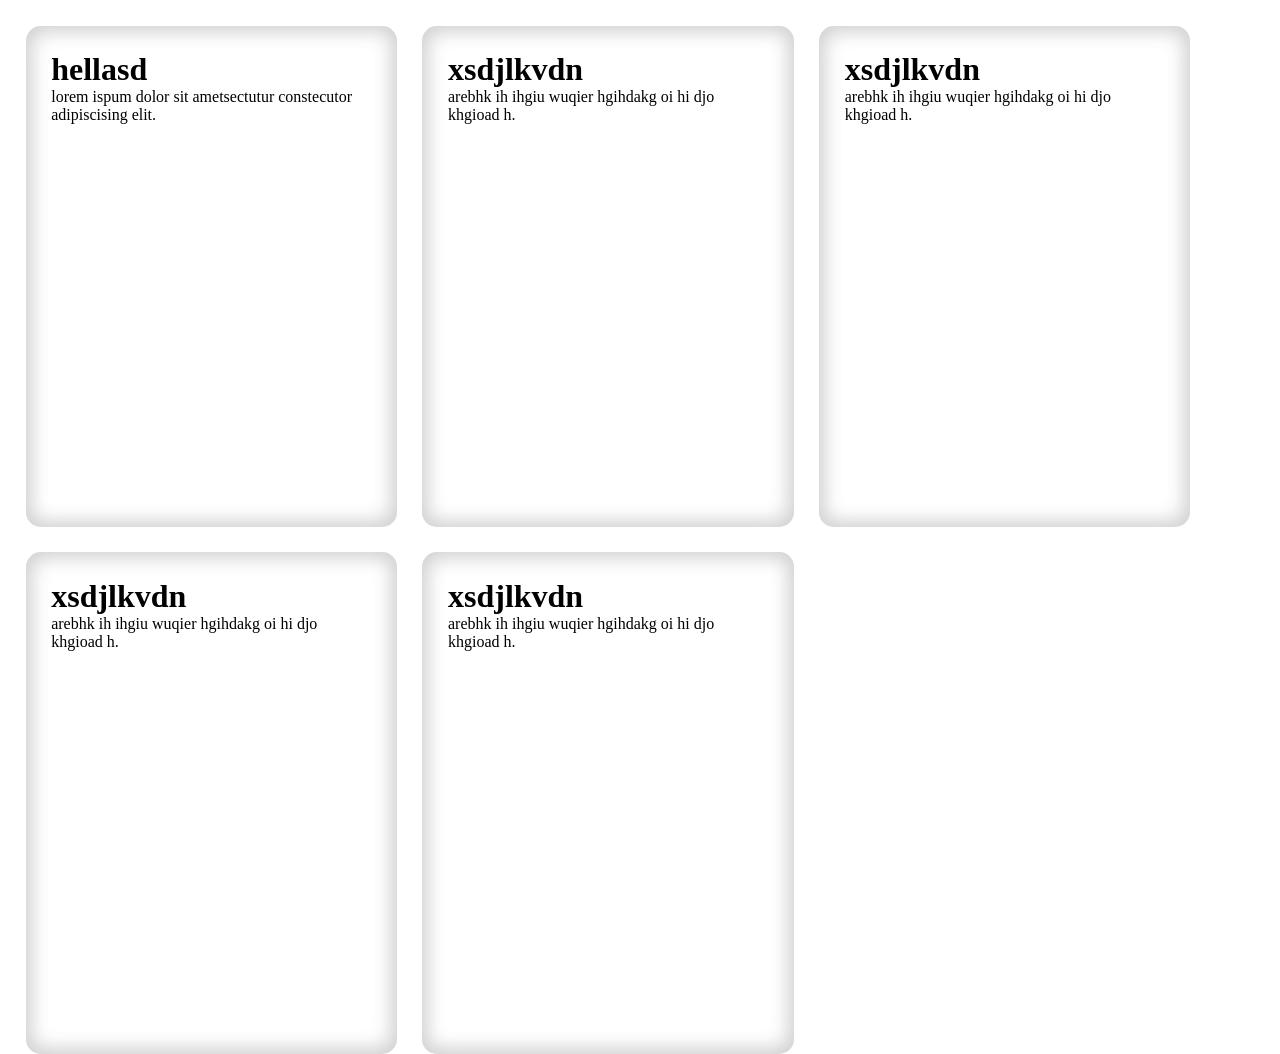
==== order layout.html @ 30a9b74c "Improvised the product layout - i guess. Have to improve the logic and code" ====
<!DOCTYPE html>
<html lang="en">
<head>
    <meta charset="UTF-8">
    <meta name="viewport" content="width=device-width, initial-scale=1.0">
    <title>layout</title>
</head>
<body>
    <div class="card"></div>

</body>
<script>
let products = [
    {
    name : "hellasd",
    img : "4k Desktop Wallpapers Pc.jpg",
    des : "lorem ispum dolor sit ametsectutur constecutor adipiscising elit."
    },
    {
    name : "xsdjlkvdn",
    img : "4k Desktop Wallpapers Pc.jpg",
    des : "arebhk  ih ihgiu wuqier hgihdakg oi hi djo khgioad h."
    },
    {
    name : "xsdjlkvdn",
    img : "4k Desktop Wallpapers Pc.jpg",
    des : "arebhk  ih ihgiu wuqier hgihdakg oi hi djo khgioad h."
    },
    {
    name : "xsdjlkvdn",
    img : "4k Desktop Wallpapers Pc.jpg",
    des : "arebhk  ih ihgiu wuqier hgihdakg oi hi djo khgioad h."
    },
    {
    name : "xsdjlkvdn",
    img : "4k Desktop Wallpapers Pc.jpg",
    des : "arebhk  ih ihgiu wuqier hgihdakg oi hi djo khgioad h."
    }
    
]
const card = document.querySelector(".card");
products.forEach(item =>  {
    const con = document.createElement("span");
    con.innerHTML = `
        <h1> ${item.name}</h1>
        <p> ${item.des}</p>
        <style>
span {
            display: inline-block;
    width: 25%;
    border-radius: 15px;
    box-shadow: 5px 5px 20px #d3d3d3  inset, -5px -5px 20px #d3d3d3 inset;
    padding: 2%;
    height: 50vh;
    margin-left: 2%;
    margin-top: 2%;
}

</style>
    `;
    card.appendChild(con);
});
</script>
<style>
* {
    margin: 0;
    padding: 0;
}
.card {
    width: 100%;
    /* background-color: rgba(255, 0, 0, 0.548); */

}




</style>
</html>
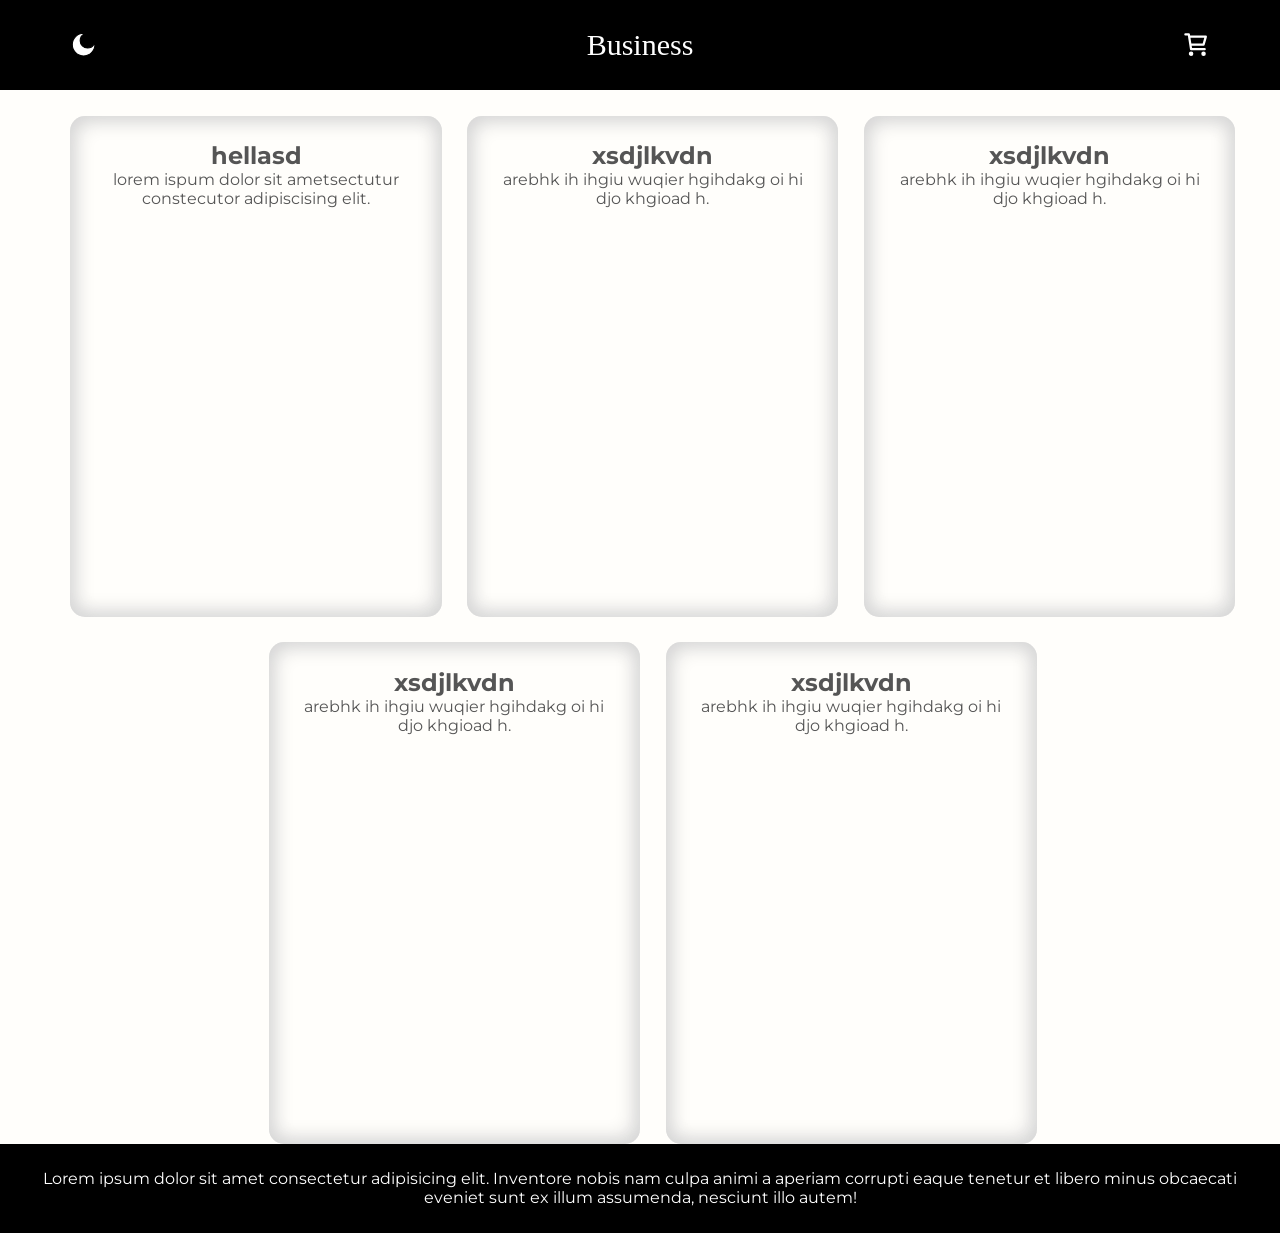
==== commit 8e5e99b0: "added layout.css and common.js" ====
--- a/order layout.html
+++ b/order layout.html
@@ -3,12 +3,43 @@
 <head>
     <meta charset="UTF-8">
     <meta name="viewport" content="width=device-width, initial-scale=1.0">
+    <link rel="stylesheet" href="layout.css">
     <title>layout</title>
 </head>
 <body>
+   <div id="navbar">
+    <button id="themeSwitch">
+
+        <svg width="auto" height="auto" id="moon" viewBox="0 0 24 24" fill="none" xmlns="http://www.w3.org/2000/svg" stroke="var(--black)">
+        <path d="M12 22C17.5228 22 22 17.5228 22 12C22 11.5373 21.3065 11.4608 21.0672 11.8568C19.9289 13.7406 17.8615 15 15.5 15C11.9101 15 9 12.0899 9 8.5C9 6.13845 10.2594 4.07105 12.1432 2.93276C12.5392 2.69347 12.4627 2 12 2C6.47715 2 2 6.47715 2 12C2 17.5228 6.47715 22 12 22Z" fill="#fff"/>
+        </svg>
+
+        <svg width="auto" height="auto" id="sun" viewBox="0 0 16 16" fill="none" xmlns="http://www.w3.org/2000/svg" stroke="var(--black)"stroke-width="0" >
+            <path d="M7 3V0H9V3H7Z" fill="#fff"/>
+            <path d="M9 13V16H7V13H9Z" fill="#fff"/>
+            <path d="M11 8C11 9.65685 9.65685 11 8 11C6.34315 11 5 9.65685 5 8C5 6.34315 6.34315 5 8 5C9.65685 5 11 6.34315 11 8Z" fill="#fff"/>
+            <path d="M0 9H3V7H0V9Z" fill="#fff"/>    
+            <path d="M16 7H13V9H16V7Z" fill="#fff"/>
+            <path d="M3.75735 5.17157L1.63603 3.05025L3.05025 1.63603L5.17157 3.75735L3.75735 5.17157Z" fill="#fff"/>
+            <path d="M12.2426 10.8284L14.364 12.9497L12.9497 14.364L10.8284 12.2426L12.2426 10.8284Z" fill="#fff"/>
+            <path d="M3.05025 14.364L5.17157 12.2426L3.75735 10.8284L1.63603 12.9498L3.05025 14.364Z" fill="#fff"/>
+            <path d="M12.9497 1.63604L10.8284 3.75736L12.2426 5.17158L14.364 3.05026L12.9497 1.63604Z" fill="#fff"/>
+        </svg>
+
+    </button>  
+    <h1>Business</h1>
+    <button id="cart">
+        <svg width="auto" height="auto" viewBox="0 0 24 24" fill="none" xmlns="http://www.w3.org/2000/svg">
+            <path d="M6.29977 5H21L19 12H7.37671M20 16H8L6 3H3M9 20C9 20.5523 8.55228 21 8 21C7.44772 21 7 20.5523 7 20C7 19.4477 7.44772 19 8 19C8.55228 19 9 19.4477 9 20ZM20 20C20 20.5523 19.5523 21 19 21C18.4477 21 18 20.5523 18 20C18 19.4477 18.4477 19 19 19C19.5523 19 20 19.4477 20 20Z" stroke="#fff" stroke-width="2" stroke-linecap="round" stroke-linejoin="round" />
+        </svg>
+    </button>
+</div>
     <div class="card"></div>
-
+<footer>
+    Lorem ipsum dolor sit amet consectetur adipisicing elit. Inventore nobis nam culpa animi a aperiam corrupti eaque tenetur et libero minus obcaecati eveniet sunt ex illum assumenda, nesciunt illo autem!
+</footer>
 </body>
+<script src="common.js"></script>
 <script>
 let products = [
     {
@@ -41,37 +72,15 @@
 const card = document.querySelector(".card");
 products.forEach(item =>  {
     const con = document.createElement("span");
+    con.setAttribute("class", "con");
     con.innerHTML = `
-        <h1> ${item.name}</h1>
+        <h2> ${item.name}</h1>
         <p> ${item.des}</p>
-        <style>
-span {
-            display: inline-block;
-    width: 25%;
-    border-radius: 15px;
-    box-shadow: 5px 5px 20px #d3d3d3  inset, -5px -5px 20px #d3d3d3 inset;
-    padding: 2%;
-    height: 50vh;
-    margin-left: 2%;
-    margin-top: 2%;
-}
-
-</style>
     `;
     card.appendChild(con);
 });
 </script>
 <style>
-* {
-    margin: 0;
-    padding: 0;
-}
-.card {
-    width: 100%;
-    /* background-color: rgba(255, 0, 0, 0.548); */
-
-}
-
 
 
 
--- a/layout.css
+++ b/layout.css
@@ -0,0 +1,134 @@
+    .con {
+    display: inline-block;
+    width: 25%;
+    border-radius: 15px;
+    box-shadow: 5px 5px 20px #d6d6d6  inset, -5px -5px 20px #d6d6d6 inset;
+    padding: 2%;
+    height: 50vh;
+    margin-left: 2%;
+    margin-top: 2%;
+}
+* {
+    margin: 0px;
+    padding: 0px;
+    color: var(--text-muted);
+    transition: all 0.3s;
+    font-family: "Montserrat";
+    scroll-behavior: smooth;
+    text-align: center;
+}
+
+@font-face {
+    font-family: "Montserrat";
+    src: url('fonts/Montserrat.ttf') format("truetype");
+}
+@font-face {
+    font-family: "PlaywriteIN";
+    src: url('fonts/PlaywriteIN.ttf') format("truetype");
+}
+
+:root {
+  --bg-color: #fffefb;      
+  --text-main: #1A1A1A;    
+  --text-muted: #555555;   
+  --accent-gold: #ffa600;  
+  --border-light: #E0DED8; 
+  --white: #FFFFFF;
+  --accent-main: #f0c0ff;
+  --black: #000;
+}
+
+.darkTheme {
+    --bg-color: #1a1a1a;
+    --text-main: #f9f7f2;
+    --text-muted: #e0ded8;
+    --accent-main: #2f3f36;
+    --white: #2f3f36;
+    --black: #ffffff;
+}
+
+::selection {
+    background-color: #acff2f38 !important;
+}
+
+body {
+    background-color: var(--bg-color);
+}
+
+#navbar {
+    background-color: black;
+    /* padding: 0.25%; */
+    display: flex;
+    align-items: center;
+    justify-content: center;
+    height: 10vh;
+}
+
+#themeSwitch {
+    height: 40px;
+    width: 40px;
+    border: none;
+    cursor: pointer;
+    border-radius: 50%;
+    display: flex;
+    justify-content: center;
+    align-items: center;
+    background-color:transparent;
+    position: absolute;
+    left: 5%;
+    padding: 0.5%;
+}
+.darkTheme #themeSwitch {
+        box-shadow: none;
+}
+#moon {
+    display: block;
+}
+#sun {
+    display: none;
+}
+#sun:hover {
+    color: white;
+}
+
+.darkTheme #moon {
+    display: none;
+}
+
+.darkTheme #sun {
+    display: block;
+}
+
+h1 {
+    text-align: center;
+    font-size: 30px;
+    font-family: "PlaywriteIN";
+    color: white;
+    font-weight: 400;
+}
+
+#cart {
+    height: 40px;
+    width: 40px;
+    border: none;
+    border-radius: none;
+    border-radius: 50%;
+    padding: 0.5%;
+    position: absolute;
+    right: 5%;
+    background-color: transparent;
+}
+
+.card {
+    width: 100%;
+    background-color: rgba(230, 65, 65, 0)
+
+}
+footer {
+    background-color: black;
+    position: static;
+    bottom: 0%;
+    padding: 2%;
+    margin: 0%;
+    color: white;
+}
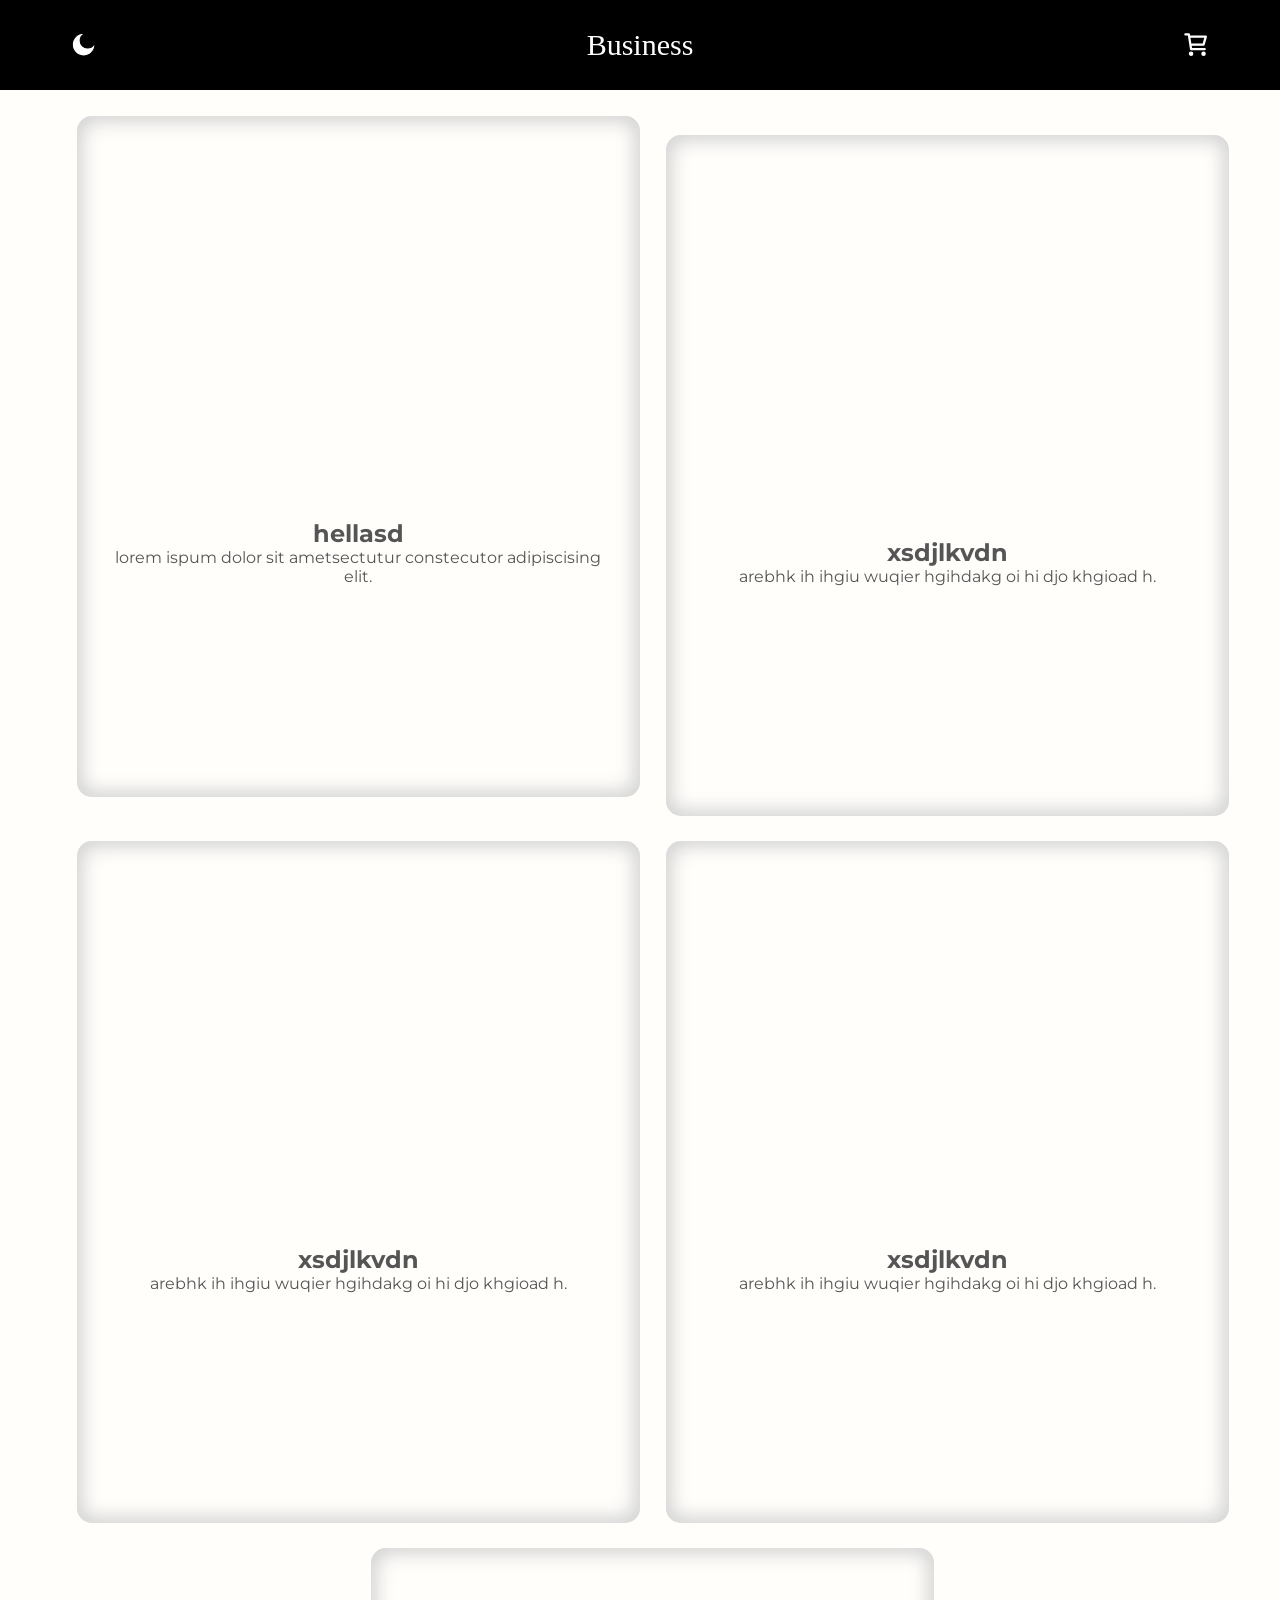
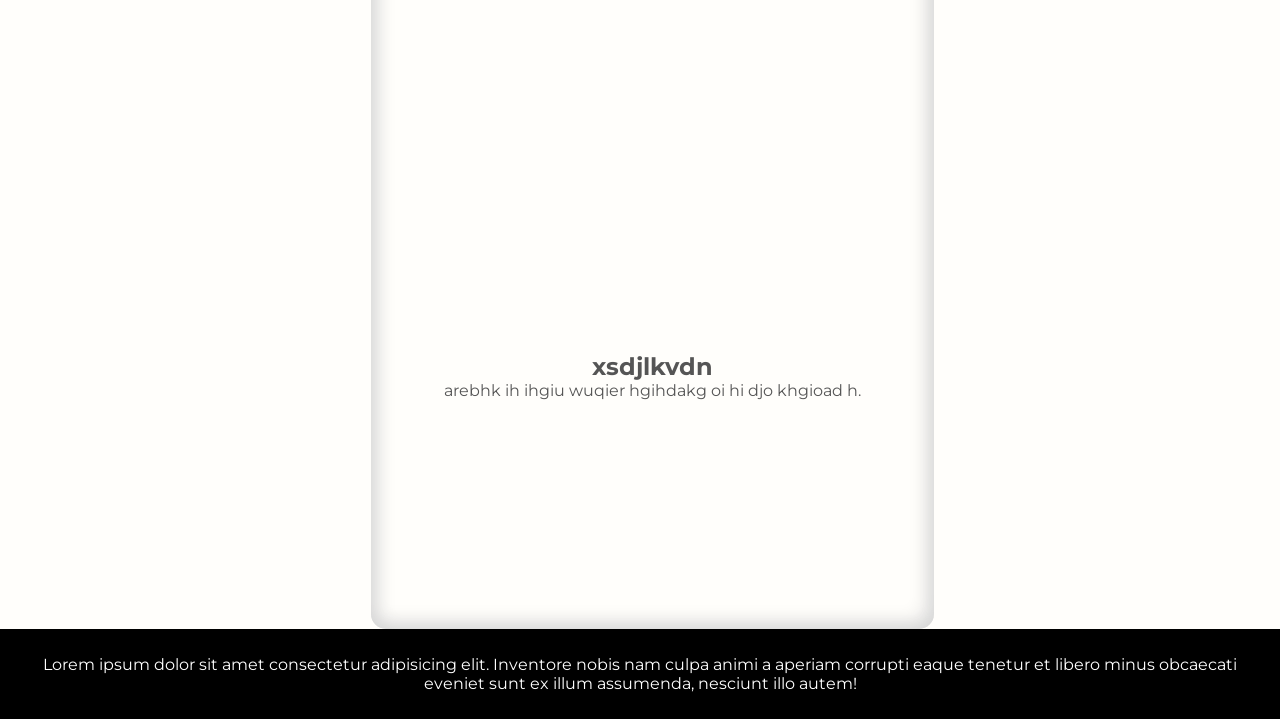
==== commit fbf337b6: "Improvements made, advancements in some ideas" ====
--- a/order layout.html
+++ b/order layout.html
@@ -34,55 +34,10 @@
         </svg>
     </button>
 </div>
-    <div class="card"></div>
+    <div class="container"></div>
 <footer>
     Lorem ipsum dolor sit amet consectetur adipisicing elit. Inventore nobis nam culpa animi a aperiam corrupti eaque tenetur et libero minus obcaecati eveniet sunt ex illum assumenda, nesciunt illo autem!
 </footer>
 </body>
 <script src="common.js"></script>
-<script>
-let products = [
-    {
-    name : "hellasd",
-    img : "4k Desktop Wallpapers Pc.jpg",
-    des : "lorem ispum dolor sit ametsectutur constecutor adipiscising elit."
-    },
-    {
-    name : "xsdjlkvdn",
-    img : "4k Desktop Wallpapers Pc.jpg",
-    des : "arebhk  ih ihgiu wuqier hgihdakg oi hi djo khgioad h."
-    },
-    {
-    name : "xsdjlkvdn",
-    img : "4k Desktop Wallpapers Pc.jpg",
-    des : "arebhk  ih ihgiu wuqier hgihdakg oi hi djo khgioad h."
-    },
-    {
-    name : "xsdjlkvdn",
-    img : "4k Desktop Wallpapers Pc.jpg",
-    des : "arebhk  ih ihgiu wuqier hgihdakg oi hi djo khgioad h."
-    },
-    {
-    name : "xsdjlkvdn",
-    img : "4k Desktop Wallpapers Pc.jpg",
-    des : "arebhk  ih ihgiu wuqier hgihdakg oi hi djo khgioad h."
-    }
-    
-]
-const card = document.querySelector(".card");
-products.forEach(item =>  {
-    const con = document.createElement("span");
-    con.setAttribute("class", "con");
-    con.innerHTML = `
-        <h2> ${item.name}</h1>
-        <p> ${item.des}</p>
-    `;
-    card.appendChild(con);
-});
-</script>
-<style>
-
-
-
-</style>
 </html>
--- a/layout.css
+++ b/layout.css
@@ -1,13 +1,3 @@
-    .con {
-    display: inline-block;
-    width: 25%;
-    border-radius: 15px;
-    box-shadow: 5px 5px 20px #d6d6d6  inset, -5px -5px 20px #d6d6d6 inset;
-    padding: 2%;
-    height: 50vh;
-    margin-left: 2%;
-    margin-top: 2%;
-}
 * {
     margin: 0px;
     padding: 0px;
@@ -119,11 +109,28 @@
     background-color: transparent;
 }
 
-.card {
+/* .card {
     width: 100%;
     background-color: rgba(230, 65, 65, 0)
 
+} */
+
+.con {
+    display: inline-block;
+    width: 40%;
+    border-radius: 15px;
+    box-shadow: 5px 5px 20px #d6d6d6  inset, -5px -5px 20px #d6d6d6 inset;
+    padding: 2%;
+    height: 70vh;
+    margin-left: 2%;
+    margin-top: 2%;
+
 }
+.img:hover {
+    
+}
+
+
 footer {
     background-color: black;
     position: static;
